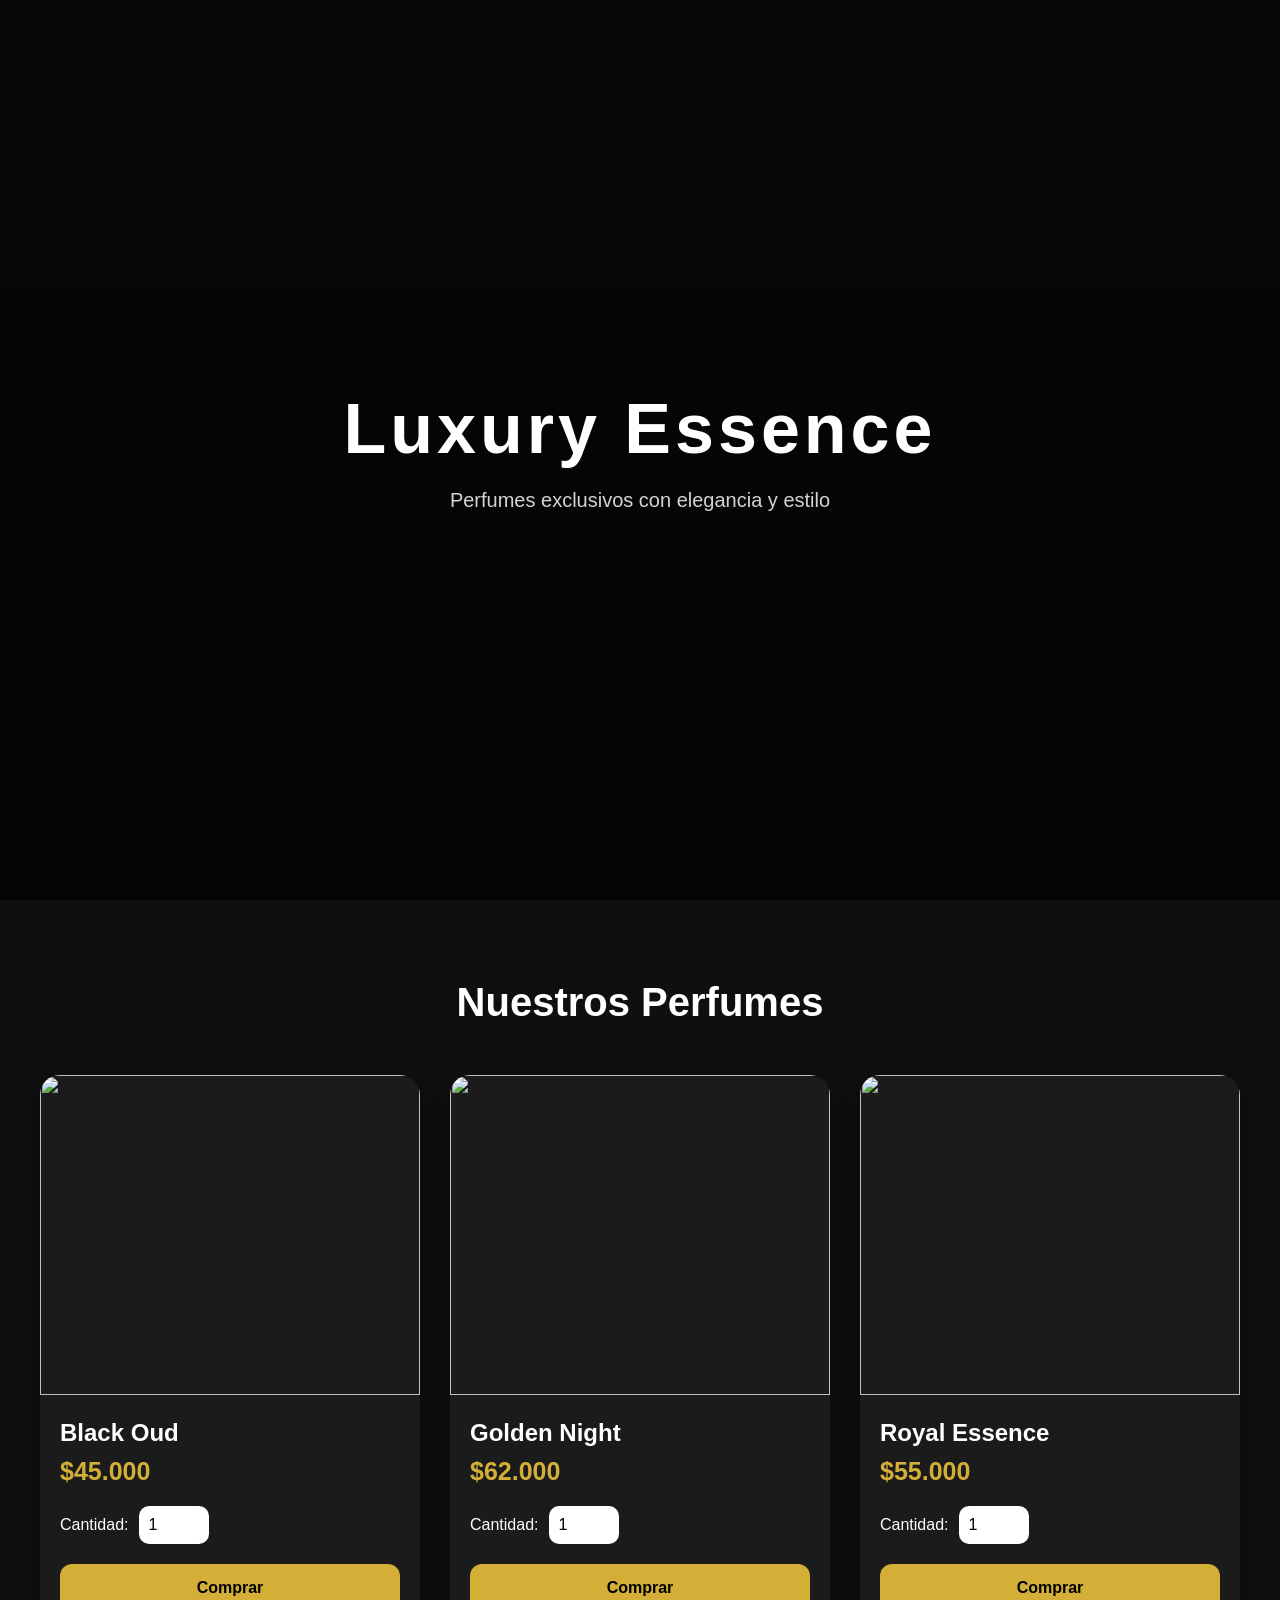
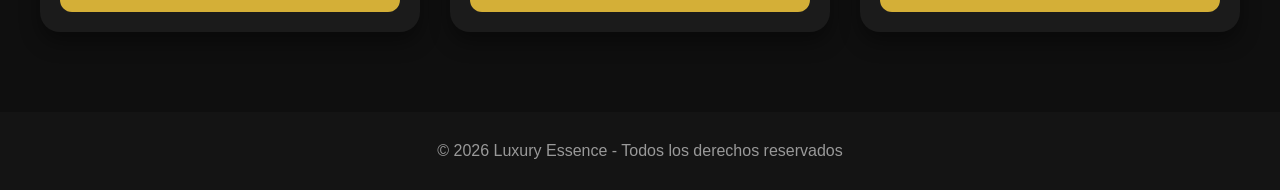
==== index.html @ 75269a95 "1.0" ====
<!DOCTYPE html>
<html lang="es">
<head>
  <meta charset="UTF-8">
  <meta name="viewport" content="width=device-width, initial-scale=1.0">
  <title>Luxury Essence</title>

  <link rel="stylesheet" href="style.css">
</head>
<body>

  <header>
    <div class="hero">
      <h1>Luxury Essence</h1>
      <p>Perfumes exclusivos con elegancia y estilo</p>
    </div>
  </header>

  <section class="productos">

    <h2 class="titulo">Nuestros Perfumes</h2>

    <div class="grid">

      <!-- Producto 1 -->
      <div class="card">

        <img src="https://images.unsplash.com/photo-1541643600914-78b084683601?q=80&w=1200&auto=format&fit=crop">

        <div class="contenido">

          <h2>Black Oud</h2>

          <p class="precio">$45.000</p>

          <div class="cantidad">
            <label>Cantidad:</label>

            <input type="number" min="1" value="1" id="cant1">
          </div>

          <button onclick="comprar('Black Oud', 45000, 'cant1')">
            Comprar
          </button>

        </div>

      </div>

      <!-- Producto 2 -->
      <div class="card">

        <img src="https://images.unsplash.com/photo-1592945403244-b3fbafd7f539?q=80&w=1200&auto=format&fit=crop">

        <div class="contenido">

          <h2>Golden Night</h2>

          <p class="precio">$62.000</p>

          <div class="cantidad">
            <label>Cantidad:</label>

            <input type="number" min="1" value="1" id="cant2">
          </div>

          <button onclick="comprar('Golden Night', 62000, 'cant2')">
            Comprar
          </button>

        </div>

      </div>

      <!-- Producto 3 -->
      <div class="card">

        <img src="https://images.unsplash.com/photo-1523293182086-7651a899d37f?q=80&w=1200&auto=format&fit=crop">

        <div class="contenido">

          <h2>Royal Essence</h2>

          <p class="precio">$55.000</p>

          <div class="cantidad">
            <label>Cantidad:</label>

            <input type="number" min="1" value="1" id="cant3">
          </div>

          <button onclick="comprar('Royal Essence', 55000, 'cant3')">
            Comprar
          </button>

        </div>

      </div>

    </div>

  </section>

  <footer>
    © 2026 Luxury Essence - Todos los derechos reservados
  </footer>

  <!-- Modal -->
  <div class="modal" id="modal">

    <div class="modal-content">

      <h2>Resumen de Compra</h2>

      <p id="producto"></p>
      <p id="cantidad"></p>
      <p id="total"></p>

      <label>Método de pago:</label>

      <select id="metodoPago">

        <option value="Transferencia">
          Transferencia
        </option>

        <option value="Efectivo">
          Efectivo
        </option>

      </select>

      <div id="infoTransferencia" class="transferencia">

        <p><strong>Alias:</strong> Rama.perfume.mp</p>

        <p><strong>CBU:</strong> 0000003100000000000000</p>

        <p class="texto-transferencia">
          Enviar comprobante por WhatsApp
        </p>

      </div>

      <button id="whatsappBtn">
        Confirmar pedido por WhatsApp
      </button>

      <button class="cerrar" onclick="cerrarModal()">
        Cerrar
      </button>

    </div>

  </div>

  <script src="script.js"></script>

</body>
</html>
---- style.css ----
*{
  margin:0;
  padding:0;
  box-sizing:border-box;
  font-family:Arial, Helvetica, sans-serif;
}

body{
  background:#0f0f0f;
  color:white;
}

/* HEADER */

header{
  height:100vh;
  background:
  linear-gradient(rgba(0,0,0,.6), rgba(0,0,0,.7)),
  url('https://images.unsplash.com/photo-1594035910387-fea47794261f?q=80&w=1400&auto=format&fit=crop');

  background-size:cover;
  background-position:center;

  display:flex;
  align-items:center;
  justify-content:center;

  text-align:center;
  padding:20px;
}

.hero h1{
  font-size:70px;
  letter-spacing:4px;
  margin-bottom:20px;
}

.hero p{
  font-size:20px;
  color:#d4d4d4;
}

/* PRODUCTOS */

.productos{
  padding:80px 40px;
}

.titulo{
  text-align:center;
  font-size:40px;
  margin-bottom:50px;
}

.grid{
  display:grid;
  grid-template-columns:repeat(auto-fit, minmax(280px,1fr));
  gap:30px;
}

.card{
  background:#1b1b1b;
  border-radius:20px;
  overflow:hidden;
  transition:.3s;
  box-shadow:0 10px 20px rgba(0,0,0,.4);
}

.card:hover{
  transform:translateY(-8px);
}

.card img{
  width:100%;
  height:320px;
  object-fit:cover;
}

.contenido{
  padding:20px;
}

.contenido h2{
  margin-bottom:10px;
}

.precio{
  color:#d4af37;
  font-size:25px;
  margin-bottom:20px;
  font-weight:bold;
}

.cantidad{
  display:flex;
  align-items:center;
  gap:10px;
  margin-bottom:20px;
}

.cantidad input{
  width:70px;
  padding:10px;
  border:none;
  border-radius:10px;
  font-size:16px;
}

/* BOTONES */

button{
  width:100%;
  padding:15px;
  border:none;
  border-radius:12px;
  background:#d4af37;
  color:black;
  font-weight:bold;
  font-size:16px;
  cursor:pointer;
  transition:.3s;
}

button:hover{
  background:#f0ca4d;
}

.cerrar{
  background:#444;
  color:white;
  margin-top:10px;
}

/* FOOTER */

footer{
  text-align:center;
  padding:30px;
  background:#141414;
  color:#999;
}

/* MODAL */

.modal{
  position:fixed;
  top:0;
  left:0;

  width:100%;
  height:100%;

  background:rgba(0,0,0,.7);

  display:none;
  align-items:center;
  justify-content:center;

  padding:20px;
}

.modal-content{
  background:#1d1d1d;
  padding:30px;
  border-radius:20px;
  width:100%;
  max-width:500px;
}

.modal-content h2{
  margin-bottom:20px;
}

.modal-content p{
  margin:10px 0;
  color:#ddd;
}

.modal-content label{
  display:block;
  margin-top:20px;
  margin-bottom:10px;
}

.modal-content select{
  width:100%;
  padding:12px;
  border:none;
  border-radius:10px;
  margin-bottom:20px;
  font-size:16px;
}

.transferencia{
  background:#2a2a2a;
  padding:15px;
  border-radius:12px;
  margin-bottom:20px;
}

.texto-transferencia{
  margin-top:10px;
  color:#d4af37;
}
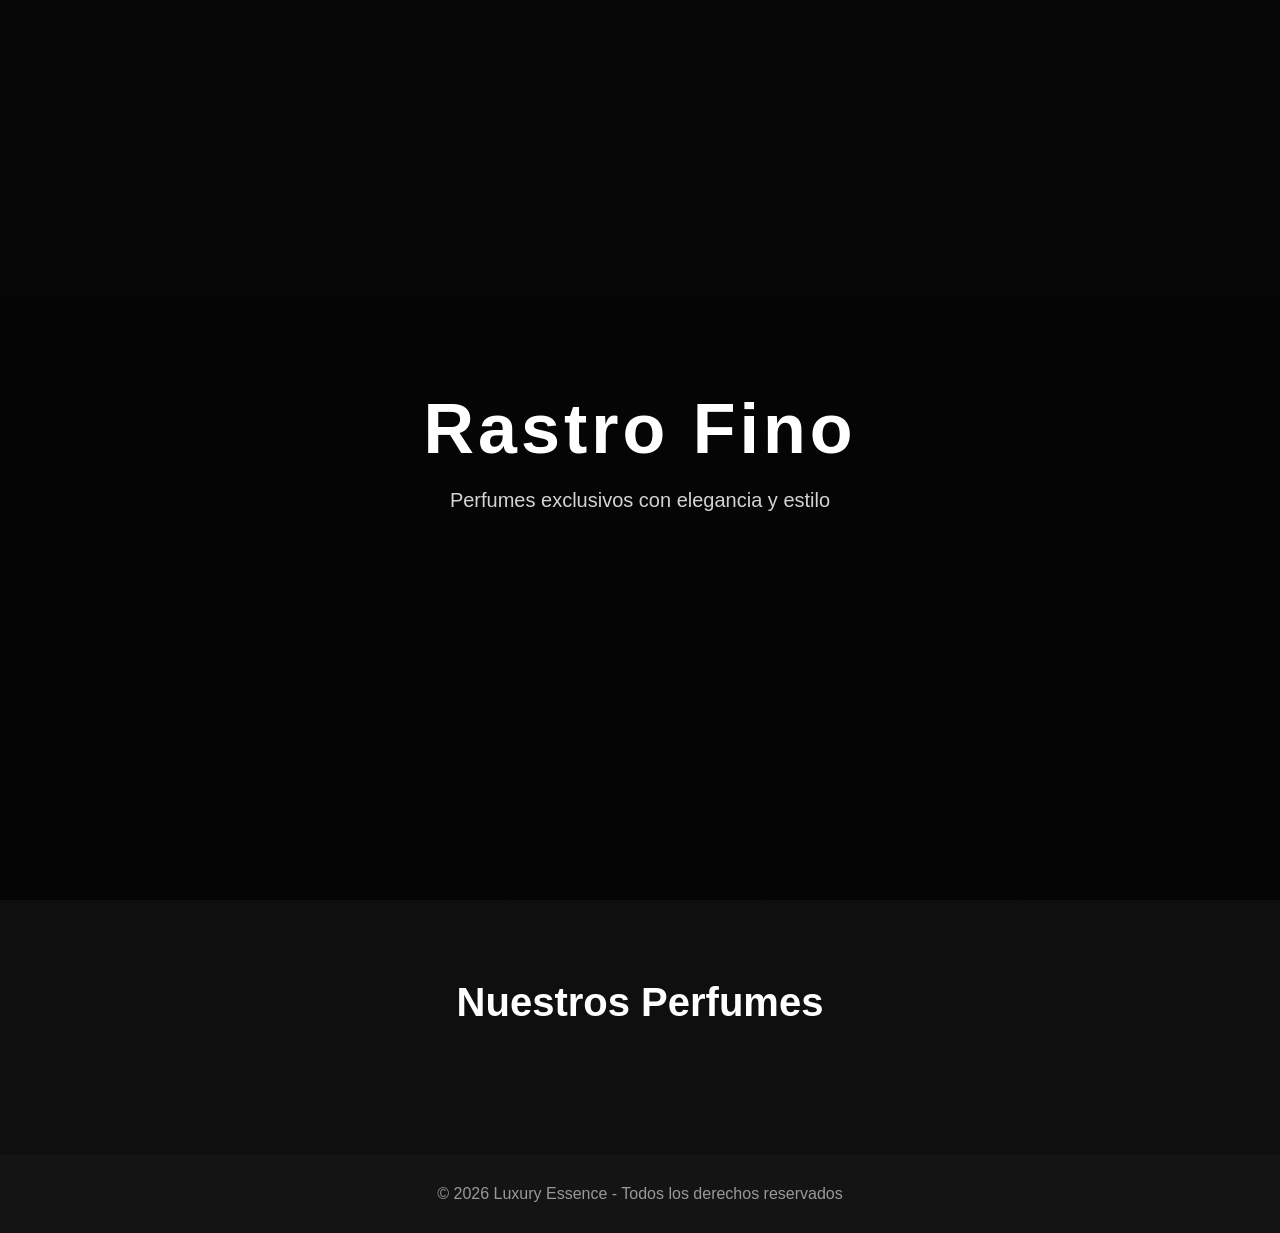
==== commit 3d2df1db: "v0.0.2 - Página principal - Estilos CSS - Lógica JavaScript" ====
--- a/index.html
+++ b/index.html
@@ -4,6 +4,8 @@
   <meta charset="UTF-8">
   <meta name="viewport" content="width=device-width, initial-scale=1.0">
   <title>Luxury Essence</title>
+  
+  <link rel="icon" type="image/jpeg" href="https://instagram.faep4-2.fna.fbcdn.net/v/t51.82787-19/701088291_18107075440813195_98303434272551663_n.jpg?stp=dst-jpg_s150x150_tt6&efg=eyJ2ZW5jb2RlX3RhZyI6InByb2ZpbGVfcGljLmRqYW5nby4xMDgwLmMyIn0&_nc_ht=instagram.faep4-2.fna.fbcdn.net&_nc_cat=107&_nc_oc=Q6cZ2gHAq4b73n3TVkaH6YsFGBTd1UafEzDJjrgel1_1SR0N2_HjKFUa6xfm9KDo2uQQFtNbzs1BUkr3r06Mrg1gq9eo&_nc_ohc=bI721LqxQB0Q7kNvwE4bXra&_nc_gid=FEboTaTK27wW0AS02xjVNA&edm=ADDLYBMBAAAA&ccb=7-5&oh=00_Af7K87TaKQd5P-5GZB3AKhcWA8bh-6UG5riYjBQqhJNSmQ&oe=6A12537D&_nc_sid=56bdfd">
 
   <link rel="stylesheet" href="style.css">
 </head>
@@ -11,7 +13,7 @@
 
   <header>
     <div class="hero">
-      <h1>Luxury Essence</h1>
+      <h1>Rastro Fino</h1>
       <p>Perfumes exclusivos con elegancia y estilo</p>
     </div>
   </header>
@@ -20,82 +22,8 @@
 
     <h2 class="titulo">Nuestros Perfumes</h2>
 
-    <div class="grid">
+    <div class="grid" id="grid">
 
-      <!-- Producto 1 -->
-      <div class="card">
-
-        <img src="https://images.unsplash.com/photo-1541643600914-78b084683601?q=80&w=1200&auto=format&fit=crop">
-
-        <div class="contenido">
-
-          <h2>Black Oud</h2>
-
-          <p class="precio">$45.000</p>
-
-          <div class="cantidad">
-            <label>Cantidad:</label>
-
-            <input type="number" min="1" value="1" id="cant1">
-          </div>
-
-          <button onclick="comprar('Black Oud', 45000, 'cant1')">
-            Comprar
-          </button>
-
-        </div>
-
-      </div>
-
-      <!-- Producto 2 -->
-      <div class="card">
-
-        <img src="https://images.unsplash.com/photo-1592945403244-b3fbafd7f539?q=80&w=1200&auto=format&fit=crop">
-
-        <div class="contenido">
-
-          <h2>Golden Night</h2>
-
-          <p class="precio">$62.000</p>
-
-          <div class="cantidad">
-            <label>Cantidad:</label>
-
-            <input type="number" min="1" value="1" id="cant2">
-          </div>
-
-          <button onclick="comprar('Golden Night', 62000, 'cant2')">
-            Comprar
-          </button>
-
-        </div>
-
-      </div>
-
-      <!-- Producto 3 -->
-      <div class="card">
-
-        <img src="https://images.unsplash.com/photo-1523293182086-7651a899d37f?q=80&w=1200&auto=format&fit=crop">
-
-        <div class="contenido">
-
-          <h2>Royal Essence</h2>
-
-          <p class="precio">$55.000</p>
-
-          <div class="cantidad">
-            <label>Cantidad:</label>
-
-            <input type="number" min="1" value="1" id="cant3">
-          </div>
-
-          <button onclick="comprar('Royal Essence', 55000, 'cant3')">
-            Comprar
-          </button>
-
-        </div>
-
-      </div>
 
     </div>
 
@@ -111,6 +39,20 @@
     <div class="modal-content">
 
       <h2>Resumen de Compra</h2>
+        <label>Nombre:</label>
+        <input type="text" id="clienteNombre" placeholder="Tu nombre">
+
+        <label>Apellido:</label>
+        <input type="text" id="clienteApellido" placeholder="Tu Apellido">
+
+        <label>Email:</label>
+        <input type="text" id="clienteEmail" placeholder="Tu Email">
+
+        <label>Telefono:</label>
+        <input type="text" id="clienteTelefono" placeholder="Tu Telefono">
+        
+        <label>Dirección:</label>
+        <input type="text" id="clienteDireccion" placeholder="Tu dirección">
 
       <p id="producto"></p>
       <p id="cantidad"></p>
